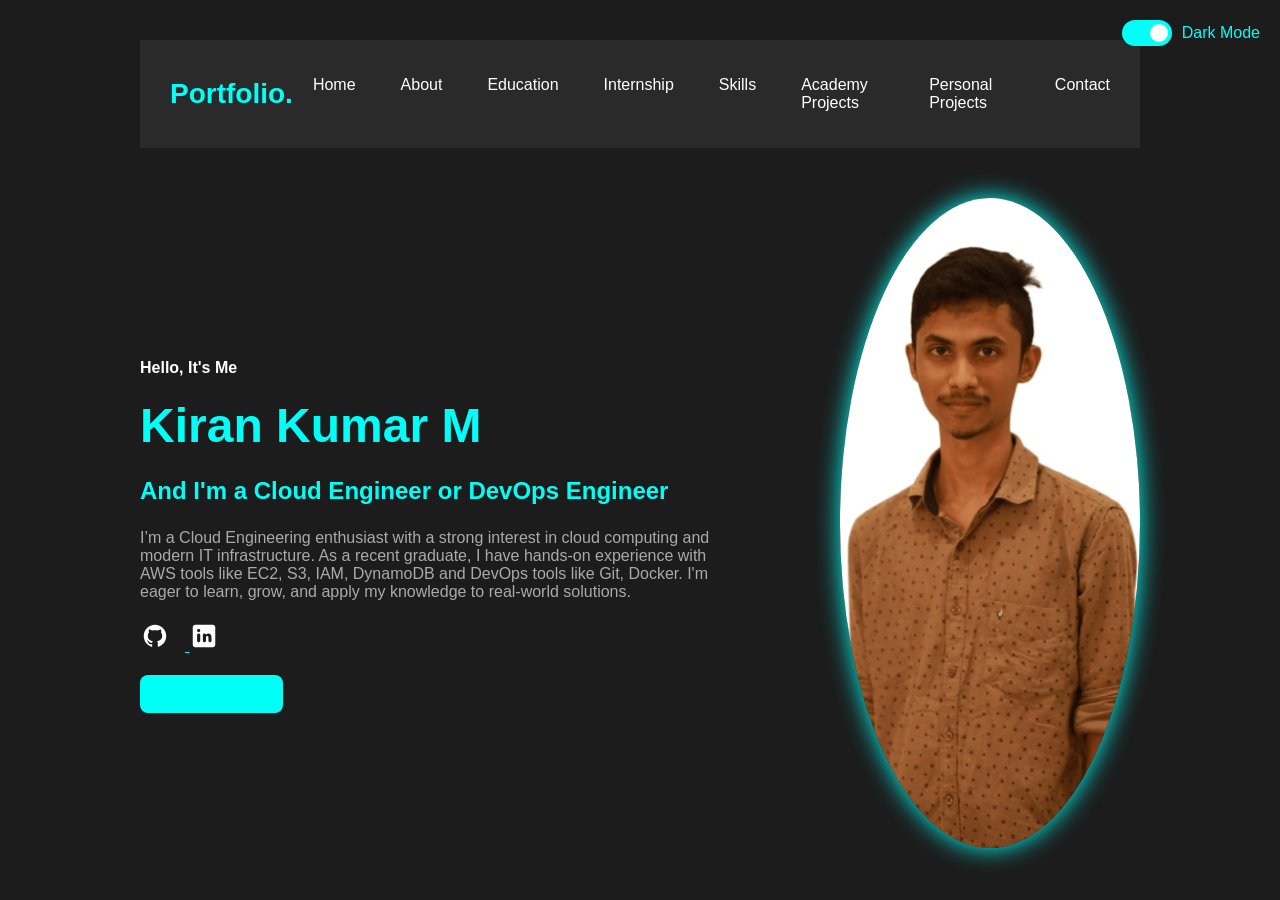
==== KiranKumar_portfolio/index.html @ 43e7f03f "Add files via upload" ====
<!DOCTYPE html>
<html lang="en">
<head>
  <meta charset="UTF-8" />
  <meta name="viewport" content="width=device-width, initial-scale=1.0"/>
  <title>Cloud Engineer Portfolio</title>
  <link rel="stylesheet" href="style.css" />
</head>
<body>

  <!-- Dark Mode Toggle -->
  <div class="dark-mode-toggle">
    <label class="switch">
      <input type="checkbox" id="modeToggle">
      <span class="slider round"></span>
    </label>
    <span class="toggle-label">Dark Mode</span>
  </div>

  <div class="container">
    <nav>
      <h2 class="logo">Portfolio.</h2>
      <ul class="nav-links">
        <li><a href="home.html">Home</a></li>
        <li><a href="about.html">About</a></li>
        <li><a href="education.html">Education</a></li>
        <li><a href="internship.html">Internship</a></li>
        <li><a href="skills.html">Skills</a></li>
        <li><a href="Academic projects.html">Academy Projects</a></li>
        <li><a href="personal project.html">Personal Projects</a></li>
        <li><a href="contact.html">Contact</a></li>
      </ul>
    </nav>

    <section class="hero">
      <div class="hero-text">
        <h4>Hello, It's Me</h4>
        <h1>Kiran Kumar M</h1>
        <h3>And I'm a <span>Cloud Engineer or DevOps Engineer</span></h3>
        <p>
          I’m a Cloud Engineering enthusiast with a strong interest in cloud computing and modern IT infrastructure. As a recent graduate, I have hands-on experience with AWS tools like EC2, S3, IAM, DynamoDB and DevOps tools like Git, Docker. I'm eager to learn, grow, and apply my knowledge to real-world solutions.
        </p>
        <div class="socials">
          <a href="https://github.com/kiranleo10" target="_blank">
            <img src="icons8-github.svg" alt="GitHub" />
          </a>
          <a href="https://www.linkedin.com/in/kiran-kumar-m-a8a944211" target="_blank">
            <img src="icons8-linkedin.svg" alt="LinkedIn" />
          </a>
        </div>
        <a href="Kiran Kumar M_CV.pdf" download class="btn">Download CV</a>
      </div>
      <div class="hero-img">
        <img src="Kiran Kumar photo.png" alt="Picture"/>
      </div>
    </section>
  </div>

  <!-- Dark Mode Script -->
  <script>
    const toggle = document.getElementById('modeToggle');
    const body = document.body;

    const savedTheme = localStorage.getItem('theme');
    if (savedTheme === 'light') {
      body.classList.add('light-mode');
      toggle.checked = false;
    } else {
      body.classList.add('dark-mode');
      toggle.checked = true;
    }

    toggle.addEventListener('change', () => {
      body.classList.toggle('dark-mode');
      body.classList.toggle('light-mode');
      const currentTheme = body.classList.contains('dark-mode') ? 'dark' : 'light';
      localStorage.setItem('theme', currentTheme);
    });
  </script>
</body>
</html>
---- KiranKumar_portfolio/style.css ----
body {
  margin: 0;
  padding: 0;
  font-family: 'Segoe UI', sans-serif;
  background-color: #0f0f0f;
  color: white;
}

.container {
  max-width: 1200px;
  margin: auto;
  padding: 20px;
}

nav {
  display: flex;
  justify-content: space-between;
  align-items: center;
  background: transparent;
}

.logo {
  font-size: 24px;
  font-weight: bold;
  color: #00fff7;
}

.nav-links {
  list-style: none;
  display: flex;
  gap: 25px;
}

.nav-links li a {
  text-decoration: none;
  color: white;
  transition: 0.3s;
}

.nav-links li a:hover {
  color: #00fff7;
}

.hero {
  display: flex;
  justify-content: space-between;
  align-items: center;
  margin-top: 50px;
}

.hero-text {
  max-width: 600px;
}

.hero-text h1 {
  font-size: 48px;
  margin: 10px 0;
}

.hero-text h3 {
  font-size: 24px;
}

.hero-text h3 span {
  color: #00fff7;
}

.hero-text p {
  margin: 20px 0;
  color: #aaa;
}

.socials a img {
  width: 30px;
  margin-right: 15px;
  filter: brightness(0) invert(1);
}

.btn {
  display: inline-block;
  margin-top: 20px;
  background: #00fff7;
  color: #000;
  padding: 10px 20px;
  text-decoration: none;
  border-radius: 25px;
  font-weight: bold;
  transition: background 0.3s;
}

.btn:hover {
  background: #00e6d2;
}

.hero-img img {
  width: 300px;
  border-radius: 50%;
  box-shadow: 0 0 25px #00fff7;
}
.skills-page {
  padding: 60px 20px;
  background: #1c1c1c;
  color: white;
  text-align: center;
}

.skills-page h2 {
  font-size: 32px;
  margin-bottom: 30px;
  color: #00fff7;
}

.skills-grid {
  display: flex;
  flex-wrap: wrap;
  justify-content: center;
  gap: 20px;
}

.skill-item {
  background: #00fff7;
  color: #000;
  font-weight: bold;
  padding: 15px 25px;
  border-radius: 30px;
  font-size: 16px;
  transition: transform 0.3s ease;
}

.skill-item:hover {
  transform: scale(1.1);
}
.skills-page {
  padding: 60px 20px;
  background: #1c1c1c;
  color: white;
  text-align: center;
}

.skills-page h2 {
  font-size: 32px;
  margin-bottom: 30px;
  color: #00fff7;
}

.skills-grid {
  display: flex;
  flex-wrap: wrap;
  justify-content: center;
  gap: 25px;
}

.skill-item {
  background: #2a2a2a;
  padding: 20px;
  border-radius: 12px;
  width: 140px;
  text-align: center;
  transition: transform 0.3s ease;
}

.skill-item i {
  font-size: 36px;
  color: #00fff7;
  margin-bottom: 10px;
}

.skill-item span {
  display: block;
  margin-top: 8px;
  font-size: 16px;
  font-weight: bold;
  color: white;
}

.skill-item:hover {
  transform: scale(1.1);
}
.projects-page {
  padding: 60px 20px;
  background: #1c1c1c;
  color: white;
  text-align: center;
}

.projects-page h2 {
  font-size: 32px;
  margin-bottom: 30px;
  color: #00fff7;
}

.project-item {
  background: #2a2a2a;
  margin: 20px auto;
  padding: 20px;
  border-radius: 12px;
  max-width: 800px;
  text-align: left;
  box-shadow: 0 0 10px rgba(0, 255, 247, 0.2);
  transition: transform 0.3s ease;
}

.project-item:hover {
  transform: scale(1.02);
}

.project-item h3 {
  font-size: 24px;
  color: #00fff7;
  margin-bottom: 10px;
}

.project-item p {
  font-size: 16px;
  color: #ccc;
  line-height: 1.6;
}
/* Reset default browser margin */
body, ul {
  margin: 0;
  padding: 0;
  box-sizing: border-box;
}

/* Basic Body Styling */
body {
  font-family: Arial, sans-serif;
  background-color: #1c1c1c;
  color: #ffffff;
}

/* Navigation Bar */
nav {
  background-color: #2a2a2a;
  padding: 15px 30px;
}

.nav-container {
  display: flex;
  justify-content: space-between;
  align-items: center;
}

.logo {
  font-size: 28px;
  color: #00fff7;
}

.nav-links {
  list-style: none;
  display: flex;
}

.nav-links li {
  margin-left: 20px;
}

.nav-links a {
  color: #ffffff;
  text-decoration: none;
  font-size: 16px;
}

.nav-links a:hover {
  color: #00fff7;
}

/* Hero Section */
.hero-section {
  display: flex;
  align-items: center;
  justify-content: center;
  height: 90vh;
  text-align: center;
  background-image: url('your_background_image.jpg'); /* Optional */
  background-size: cover;
  background-position: center;
}

.hero-content h2 {
  font-size: 40px;
  margin-bottom: 15px;
}

.hero-content p {
  font-size: 20px;
  margin-bottom: 25px;
  color: #ccc;
}

.highlight {
  color: #00fff7;
}

/* Button */
.btn {
  padding: 10px 20px;
  background-color: #00fff7;
  color: #1c1c1c;
  text-decoration: none;
  font-weight: bold;
  border-radius: 8px;
  transition: 0.3s;
}

.btn:hover {
  background-color: #00c2b7;
}
/* Education Page */
.education-page {
  padding: 60px 20px;
  background-color: #1c1c1c;
  text-align: center;
}

.education-page h2 {
  font-size: 32px;
  color: #00fff7;
  margin-bottom: 40px;
}

.education-card {
  background: #2a2a2a;
  margin: 20px auto;
  padding: 30px;
  border-radius: 12px;
  max-width: 600px;
  box-shadow: 0 0 10px rgba(0, 255, 247, 0.2);
}

.education-card h3 {
  font-size: 24px;
  color: #00fff7;
  margin-top: 15px;
}

.education-card p {
  font-size: 16px;
  color: #ccc;
  margin: 8px 0;
}

.college-logo {
  width: 100px;
  height: auto;
  margin-bottom: 10px;
}
/* Contact Page */
.contact-page {
  padding: 60px 20px;
  background-color: #1c1c1c;
  text-align: center;
}

.contact-page h2 {
  font-size: 32px;
  color: #00fff7;
  margin-bottom: 40px;
}

.contact-info p {
  font-size: 18px;
  color: #ccc;
  margin: 10px 0;
}

.contact-info i {
  color: #00fff7;
  margin-right: 8px;
}

.contact-form {
  margin-top: 30px;
  display: flex;
  flex-direction: column;
  align-items: center;
}

.contact-form input,
.contact-form textarea {
  width: 100%;
  max-width: 500px;
  margin: 10px 0;
  padding: 10px 15px;
  border: none;
  border-radius: 8px;
  background: #2a2a2a;
  color: #ffffff;
}

.contact-form button {
  padding: 10px 20px;
  background-color: #00fff7;
  color: #1c1c1c;
  font-weight: bold;
  border: none;
  border-radius: 8px;
  cursor: pointer;
  transition: 0.3s;
}

.contact-form button:hover {
  background-color: #00c2b7;
}
/* About Page */
.about-page {
  padding: 60px 20px;
  background-color: #1c1c1c;
  text-align: center;
}

.about-page h2 {
  font-size: 32px;
  color: #00fff7;
  margin-bottom: 40px;
}

.about-content {
  display: flex;
  flex-direction: column;
  align-items: center;
  gap: 30px;
}

.about-image img {
  width: 200px;
  height: 200px;
  border-radius: 50%;
  object-fit: cover;
  border: 4px solid #00fff7;
}

.about-text {
  max-width: 600px;
  text-align: center;
}

.about-text h3 {
  font-size: 24px;
  color: #00fff7;
  margin-bottom: 10px;
}

.about-text p {
  font-size: 16px;
  color: #ccc;
  margin-bottom: 20px;
}

.btn {
  padding: 10px 20px;
  background-color: #00fff7;
  color: #1c1c1c;
  font-weight: bold;
  border: none;
  border-radius: 8px;
  cursor: pointer;
  transition: 0.3s;
  text-decoration: none;
}

.btn:hover {
  background-color: #00c2b7;
}
/* Internship Page Styling */
.internship-page {
  padding: 60px 20px;
  background-color: #1c1c1c;
  text-align: center;
  color: white;
}

.internship-page h2 {
  font-size: 32px;
  color: #00fff7;
  margin-bottom: 40px;
}

/* Internship Page Main Container */
.internship-page {
  padding: 60px 20px;
  background-color: #1c1c1c;
  text-align: center;
  color: white;
}

.internship-page h2 {
  font-size: 32px;
  color: #00fff7;
  margin-bottom: 40px;
}

/* Internship Card */
.internship-card {
  background: #2a2a2a;
  padding: 30px;
  border-radius: 12px;
  max-width: 700px;
  margin: 0 auto;
  box-shadow: 0 0 10px rgba(0, 255, 247, 0.2);
  text-align: left;
}

.internship-card h3 span {
  color: #00fff7;
}

.internship-logo {
  display: block;
  margin: 0 auto 15px auto; /* centers horizontally and keeps bottom margin */
  width: 120px;
  height: auto;
}


/* Certificate Preview (PDF or Image) */
.certificate-preview {
  margin-top: 30px;
  text-align: center;
}

.certificate-preview p {
  font-size: 20px;
  font-weight: bold;
  color: #00fff7;
}

/* For Embedded PDF certificate */
.certificate-pdf {
  width: 100%;
  max-width: 700px;
  height: 500px;
  border: 2px solid #00fff7;
  border-radius: 10px;
  margin-top: 10px;
}

/* Optional: If still using an image preview for certificates */
.certificate-image {
  width: 100%;
  max-width: 500px;
  border: 2px solid #00fff7;
  border-radius: 8px;
}
body {
  margin: 0;
  font-family: 'Segoe UI', Tahoma, Geneva, Verdana, sans-serif;
  background-color: #1c1c1c;
  color: #ffffff;
}

.container {
  width: 90%;
  max-width: 1000px;
  margin: 0 auto;
  padding: 40px 0;
}

.projects-page h2 {
  text-align: center;
  font-size: 36px;
  color: #00fff7;
  margin-bottom: 40px;
}

.project-item {
  background-color: #2a2a2a;
  padding: 30px;
  border-radius: 12px;
  margin-bottom: 40px;
  box-shadow: 0 0 10px rgba(0, 255, 247, 0.2);
}

.project-item h3 {
  font-size: 24px;
  color: #00fff7;
  margin-bottom: 15px;
}

.project-item p {
  font-size: 16px;
  line-height: 1.6;
  margin-bottom: 10px;
}

.project-screenshot {
  width: 100%;
  max-width: 600px;
  height: auto;
  display: block;
  margin: 20px auto;
  border: 2px solid #00fff7;
  border-radius: 10px;
}
/* Dark Mode Toggle */
.dark-mode-toggle {
  position: fixed;
  top: 20px;
  right: 20px;
  z-index: 999;
  display: flex;
  align-items: center;
  gap: 10px;
}

.switch {
  position: relative;
  display: inline-block;
  width: 50px;
  height: 26px;
}

.switch input {
  opacity: 0;
  width: 0;
  height: 0;
}

.slider {
  position: absolute;
  cursor: pointer;
  background-color: #ccc;
  border-radius: 34px;
  top: 0;
  left: 0;
  right: 0;
  bottom: 0;
  transition: 0.4s;
}

.slider:before {
  position: absolute;
  content: "";
  height: 18px;
  width: 18px;
  left: 4px;
  bottom: 4px;
  background-color: white;
  border-radius: 50%;
  transition: 0.4s;
}

input:checked + .slider {
  background-color: #00fff7;
}

input:checked + .slider:before {
  transform: translateX(24px);
}

.slider.round {
  border-radius: 34px;
}

/* Theme Colors */
.light-mode {
  background-color: #f4f4f4;
  color: #1c1c1c;
}

.dark-mode {
  background-color: #1c1c1c;
  color: white;
}

.dark-mode h1, .dark-mode h2, .dark-mode h3,
.dark-mode a, .dark-mode .toggle-label {
  color: #00fff7;
}
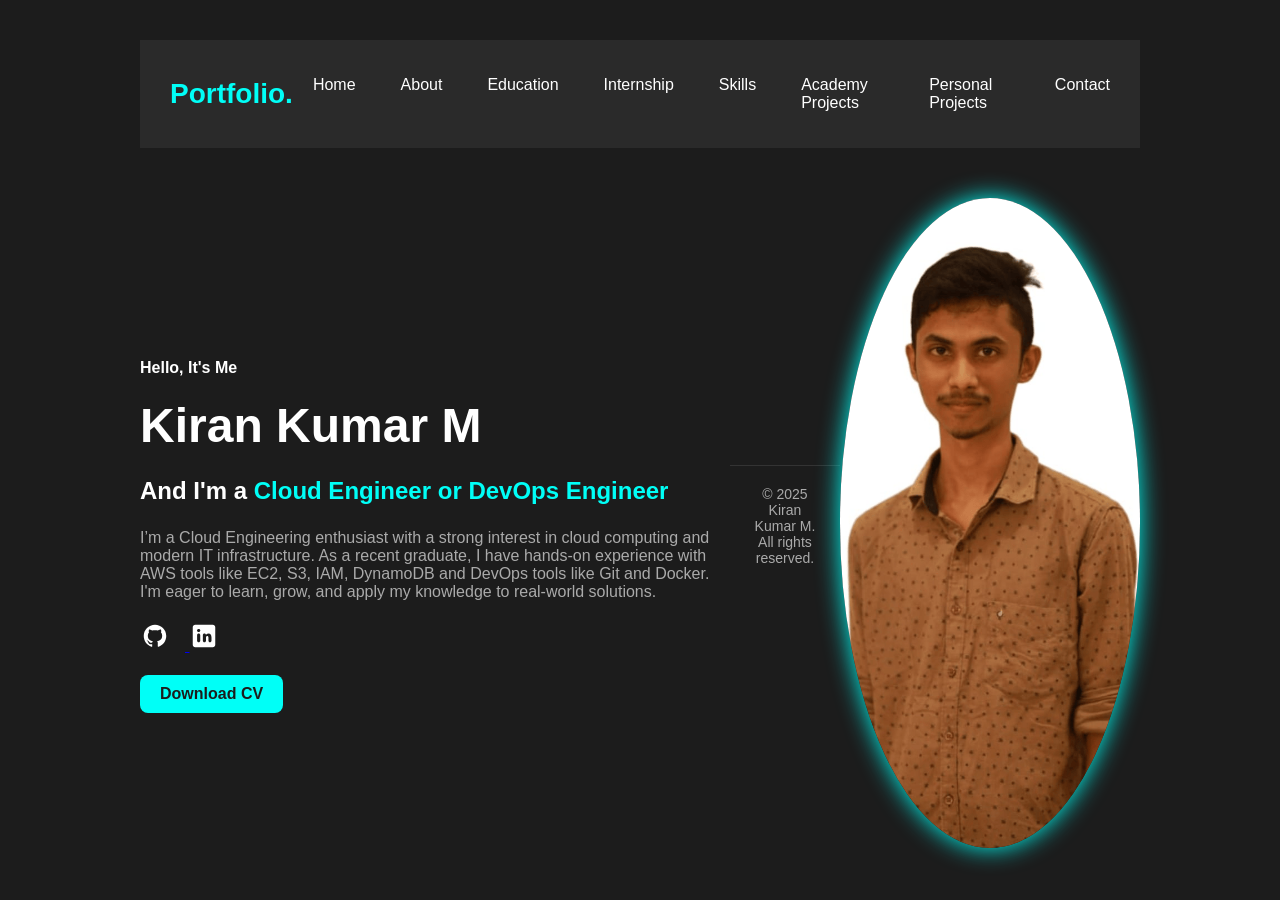
==== commit 704d3f04: "Add files via upload" ====
--- a/KiranKumar_portfolio/index.html
+++ b/KiranKumar_portfolio/index.html
@@ -3,21 +3,22 @@
 <head>
   <meta charset="UTF-8" />
   <meta name="viewport" content="width=device-width, initial-scale=1.0"/>
-  <title>Cloud Engineer Portfolio</title>
-  <link rel="stylesheet" href="style.css" />
+  <title>Cloud Engineer or DevOps Engineer Portfolio</title>
+  
+  <!-- CSS Link -->
+  <link rel="stylesheet" href="static/css/style.css">
+
+  
+  <!-- Favicon (corrected) -->
+  <link rel="icon" type="image/png" href="static/Image/portfolio_icon.png">
+
 </head>
 <body>
 
-  <!-- Dark Mode Toggle -->
-  <div class="dark-mode-toggle">
-    <label class="switch">
-      <input type="checkbox" id="modeToggle">
-      <span class="slider round"></span>
-    </label>
-    <span class="toggle-label">Dark Mode</span>
-  </div>
+  
 
   <div class="container">
+    <!-- Navigation Bar -->
     <nav>
       <h2 class="logo">Portfolio.</h2>
       <ul class="nav-links">
@@ -32,50 +33,41 @@
       </ul>
     </nav>
 
+    <!-- Hero Section -->
     <section class="hero">
       <div class="hero-text">
         <h4>Hello, It's Me</h4>
         <h1>Kiran Kumar M</h1>
         <h3>And I'm a <span>Cloud Engineer or DevOps Engineer</span></h3>
         <p>
-          I’m a Cloud Engineering enthusiast with a strong interest in cloud computing and modern IT infrastructure. As a recent graduate, I have hands-on experience with AWS tools like EC2, S3, IAM, DynamoDB and DevOps tools like Git, Docker. I'm eager to learn, grow, and apply my knowledge to real-world solutions.
+          I’m a Cloud Engineering enthusiast with a strong interest in cloud computing and modern IT infrastructure. As a recent graduate, I have hands-on experience with AWS tools like EC2, S3, IAM, DynamoDB and DevOps tools like Git and Docker. I'm eager to learn, grow, and apply my knowledge to real-world solutions.
         </p>
+
+        <!-- Social Links -->
         <div class="socials">
-          <a href="https://github.com/kiranleo10" target="_blank">
-            <img src="icons8-github.svg" alt="GitHub" />
+          <a href="https://github.com/kiranleo10" target="_blank" title="GitHub">
+            <img src="icons8-github.svg" alt="GitHub icon" />
           </a>
-          <a href="https://www.linkedin.com/in/kiran-kumar-m-a8a944211" target="_blank">
-            <img src="icons8-linkedin.svg" alt="LinkedIn" />
+          <a href="https://www.linkedin.com/in/kiran-kumar-m-a8a944211" target="_blank" title="LinkedIn">
+            <img src="icons8-linkedin.svg" alt="LinkedIn icon" />
           </a>
         </div>
+
+        <!-- Download CV -->
         <a href="Kiran Kumar M_CV.pdf" download class="btn">Download CV</a>
       </div>
+      <!-- Footer Section -->
+<footer style="text-align: center; padding: 20px; color: #aaa;">
+  &copy; 2025 Kiran Kumar M. All rights reserved.
+</footer>
+
+
+      <!-- Hero Image -->
       <div class="hero-img">
-        <img src="Kiran Kumar photo.png" alt="Picture"/>
+        <img src="Kiran Kumar photo.png" alt="Kiran Kumar M photo" />
       </div>
     </section>
   </div>
 
-  <!-- Dark Mode Script -->
-  <script>
-    const toggle = document.getElementById('modeToggle');
-    const body = document.body;
+  
 
-    const savedTheme = localStorage.getItem('theme');
-    if (savedTheme === 'light') {
-      body.classList.add('light-mode');
-      toggle.checked = false;
-    } else {
-      body.classList.add('dark-mode');
-      toggle.checked = true;
-    }
-
-    toggle.addEventListener('change', () => {
-      body.classList.toggle('dark-mode');
-      body.classList.toggle('light-mode');
-      const currentTheme = body.classList.contains('dark-mode') ? 'dark' : 'light';
-      localStorage.setItem('theme', currentTheme);
-    });
-  </script>
-</body>
-</html>
--- a/KiranKumar_portfolio/static/css/style.css
+++ b/KiranKumar_portfolio/static/css/style.css
@@ -0,0 +1,612 @@
+body {
+  margin: 0;
+  padding: 0;
+  font-family: 'Segoe UI', sans-serif;
+  background-color: #0f0f0f;
+  color: white;
+}
+
+.container {
+  max-width: 1200px;
+  margin: auto;
+  padding: 20px;
+}
+
+nav {
+  display: flex;
+  justify-content: space-between;
+  align-items: center;
+  background: transparent;
+}
+
+.logo {
+  font-size: 24px;
+  font-weight: bold;
+  color: #00fff7;
+}
+
+.nav-links {
+  list-style: none;
+  display: flex;
+  gap: 25px;
+}
+
+.nav-links li a {
+  text-decoration: none;
+  color: white;
+  transition: 0.3s;
+}
+
+.nav-links li a:hover {
+  color: #00fff7;
+}
+
+.hero {
+  display: flex;
+  justify-content: space-between;
+  align-items: center;
+  margin-top: 50px;
+}
+
+.hero-text {
+  max-width: 600px;
+}
+
+.hero-text h1 {
+  font-size: 48px;
+  margin: 10px 0;
+}
+
+.hero-text h3 {
+  font-size: 24px;
+}
+
+.hero-text h3 span {
+  color: #00fff7;
+}
+
+.hero-text p {
+  margin: 20px 0;
+  color: #aaa;
+}
+
+.socials a img {
+  width: 30px;
+  margin-right: 15px;
+  filter: brightness(0) invert(1);
+}
+
+.btn {
+  display: inline-block;
+  margin-top: 20px;
+  background: #00fff7;
+  color: #000;
+  padding: 10px 20px;
+  text-decoration: none;
+  border-radius: 25px;
+  font-weight: bold;
+  transition: background 0.3s;
+}
+
+.btn:hover {
+  background: #00e6d2;
+}
+
+.hero-img img {
+  width: 300px;
+  border-radius: 50%;
+  box-shadow: 0 0 25px #00fff7;
+}
+.skills-page {
+  padding: 60px 20px;
+  background: #1c1c1c;
+  color: white;
+  text-align: center;
+}
+
+.skills-page h2 {
+  font-size: 32px;
+  margin-bottom: 30px;
+  color: #00fff7;
+}
+
+.skills-grid {
+  display: flex;
+  flex-wrap: wrap;
+  justify-content: center;
+  gap: 20px;
+}
+
+.skill-item {
+  background: #00fff7;
+  color: #000;
+  font-weight: bold;
+  padding: 15px 25px;
+  border-radius: 30px;
+  font-size: 16px;
+  transition: transform 0.3s ease;
+}
+
+.skill-item:hover {
+  transform: scale(1.1);
+}
+.skills-page {
+  padding: 60px 20px;
+  background: #1c1c1c;
+  color: white;
+  text-align: center;
+}
+
+.skills-page h2 {
+  font-size: 32px;
+  margin-bottom: 30px;
+  color: #00fff7;
+}
+
+.skills-grid {
+  display: flex;
+  flex-wrap: wrap;
+  justify-content: center;
+  gap: 25px;
+}
+
+.skill-item {
+  background: #2a2a2a;
+  padding: 20px;
+  border-radius: 12px;
+  width: 140px;
+  text-align: center;
+  transition: transform 0.3s ease;
+}
+
+.skill-item i {
+  font-size: 36px;
+  color: #00fff7;
+  margin-bottom: 10px;
+}
+
+.skill-item span {
+  display: block;
+  margin-top: 8px;
+  font-size: 16px;
+  font-weight: bold;
+  color: white;
+}
+
+.skill-item:hover {
+  transform: scale(1.1);
+}
+.projects-page {
+  padding: 60px 20px;
+  background: #1c1c1c;
+  color: white;
+  text-align: center;
+}
+
+.projects-page h2 {
+  font-size: 32px;
+  margin-bottom: 30px;
+  color: #00fff7;
+}
+
+.project-item {
+  background: #2a2a2a;
+  margin: 20px auto;
+  padding: 20px;
+  border-radius: 12px;
+  max-width: 800px;
+  text-align: left;
+  box-shadow: 0 0 10px rgba(0, 255, 247, 0.2);
+  transition: transform 0.3s ease;
+}
+
+.project-item:hover {
+  transform: scale(1.02);
+}
+
+.project-item h3 {
+  font-size: 24px;
+  color: #00fff7;
+  margin-bottom: 10px;
+}
+
+.project-item p {
+  font-size: 16px;
+  color: #ccc;
+  line-height: 1.6;
+}
+/* Reset default browser margin */
+body, ul {
+  margin: 0;
+  padding: 0;
+  box-sizing: border-box;
+}
+
+/* Basic Body Styling */
+body {
+  font-family: Arial, sans-serif;
+  background-color: #1c1c1c;
+  color: #ffffff;
+}
+
+/* Navigation Bar */
+nav {
+  background-color: #2a2a2a;
+  padding: 15px 30px;
+}
+
+.nav-container {
+  display: flex;
+  justify-content: space-between;
+  align-items: center;
+}
+
+.logo {
+  font-size: 28px;
+  color: #00fff7;
+}
+
+.nav-links {
+  list-style: none;
+  display: flex;
+}
+
+.nav-links li {
+  margin-left: 20px;
+}
+
+.nav-links a {
+  color: #ffffff;
+  text-decoration: none;
+  font-size: 16px;
+}
+
+.nav-links a:hover {
+  color: #00fff7;
+}
+
+/* Hero Section */
+.hero-section {
+  display: flex;
+  align-items: center;
+  justify-content: center;
+  height: 90vh;
+  text-align: center;
+  background-image: url('your_background_image.jpg'); /* Optional */
+  background-size: cover;
+  background-position: center;
+}
+
+.hero-content h2 {
+  font-size: 40px;
+  margin-bottom: 15px;
+}
+
+.hero-content p {
+  font-size: 20px;
+  margin-bottom: 25px;
+  color: #ccc;
+}
+
+.highlight {
+  color: #00fff7;
+}
+
+/* Button */
+.btn {
+  padding: 10px 20px;
+  background-color: #00fff7;
+  color: #1c1c1c;
+  text-decoration: none;
+  font-weight: bold;
+  border-radius: 8px;
+  transition: 0.3s;
+}
+
+.btn:hover {
+  background-color: #00c2b7;
+}
+/* Education Page */
+.education-page {
+  padding: 60px 20px;
+  background-color: #1c1c1c;
+  text-align: center;
+}
+
+.education-page h2 {
+  font-size: 32px;
+  color: #00fff7;
+  margin-bottom: 40px;
+}
+
+.education-card {
+  background: #2a2a2a;
+  margin: 20px auto;
+  padding: 30px;
+  border-radius: 12px;
+  max-width: 600px;
+  box-shadow: 0 0 10px rgba(0, 255, 247, 0.2);
+}
+
+.education-card h3 {
+  font-size: 24px;
+  color: #00fff7;
+  margin-top: 15px;
+}
+
+.education-card p {
+  font-size: 16px;
+  color: #ccc;
+  margin: 8px 0;
+}
+
+.college-logo {
+  width: 100px;
+  height: auto;
+  margin-bottom: 10px;
+}
+/* Contact Page */
+.contact-page {
+  padding: 60px 20px;
+  background-color: #1c1c1c;
+  text-align: center;
+}
+
+.contact-page h2 {
+  font-size: 32px;
+  color: #00fff7;
+  margin-bottom: 40px;
+}
+
+.contact-info p {
+  font-size: 18px;
+  color: #ccc;
+  margin: 10px 0;
+}
+
+.contact-info i {
+  color: #00fff7;
+  margin-right: 8px;
+}
+
+.contact-form {
+  margin-top: 30px;
+  display: flex;
+  flex-direction: column;
+  align-items: center;
+}
+
+.contact-form input,
+.contact-form textarea {
+  width: 100%;
+  max-width: 500px;
+  margin: 10px 0;
+  padding: 10px 15px;
+  border: none;
+  border-radius: 8px;
+  background: #2a2a2a;
+  color: #ffffff;
+}
+
+.contact-form button {
+  padding: 10px 20px;
+  background-color: #00fff7;
+  color: #1c1c1c;
+  font-weight: bold;
+  border: none;
+  border-radius: 8px;
+  cursor: pointer;
+  transition: 0.3s;
+}
+
+.contact-form button:hover {
+  background-color: #00c2b7;
+}
+/* About Page */
+.about-page {
+  padding: 60px 20px;
+  background-color: #1c1c1c;
+  text-align: center;
+}
+
+.about-page h2 {
+  font-size: 32px;
+  color: #00fff7;
+  margin-bottom: 40px;
+}
+
+.about-content {
+  display: flex;
+  flex-direction: column;
+  align-items: center;
+  gap: 30px;
+}
+
+.about-image img {
+  width: 200px;
+  height: 200px;
+  border-radius: 50%;
+  object-fit: cover;
+  border: 4px solid #00fff7;
+}
+
+.about-text {
+  max-width: 600px;
+  text-align: center;
+}
+
+.about-text h3 {
+  font-size: 24px;
+  color: #00fff7;
+  margin-bottom: 10px;
+}
+
+.about-text p {
+  font-size: 16px;
+  color: #ccc;
+  margin-bottom: 20px;
+}
+
+.btn {
+  padding: 10px 20px;
+  background-color: #00fff7;
+  color: #1c1c1c;
+  font-weight: bold;
+  border: none;
+  border-radius: 8px;
+  cursor: pointer;
+  transition: 0.3s;
+  text-decoration: none;
+}
+
+.btn:hover {
+  background-color: #00c2b7;
+}
+/* Internship Page Styling */
+.internship-page {
+  padding: 60px 20px;
+  background-color: #1c1c1c;
+  text-align: center;
+  color: white;
+}
+
+.internship-page h2 {
+  font-size: 32px;
+  color: #00fff7;
+  margin-bottom: 40px;
+}
+
+/* Internship Page Main Container */
+.internship-page {
+  padding: 60px 20px;
+  background-color: #1c1c1c;
+  text-align: center;
+  color: white;
+}
+
+.internship-page h2 {
+  font-size: 32px;
+  color: #00fff7;
+  margin-bottom: 40px;
+}
+
+/* Internship Card */
+.internship-card {
+  background: #2a2a2a;
+  padding: 30px;
+  border-radius: 12px;
+  max-width: 700px;
+  margin: 0 auto;
+  box-shadow: 0 0 10px rgba(0, 255, 247, 0.2);
+  text-align: left;
+}
+
+.internship-card h3 span {
+  color: #00fff7;
+}
+
+.internship-logo {
+  display: block;
+  margin: 0 auto 15px auto; /* centers horizontally and keeps bottom margin */
+  width: 120px;
+  height: auto;
+}
+
+
+/* Certificate Preview (PDF or Image) */
+.certificate-preview {
+  margin-top: 30px;
+  text-align: center;
+}
+
+.certificate-preview p {
+  font-size: 20px;
+  font-weight: bold;
+  color: #00fff7;
+}
+
+/* For Embedded PDF certificate */
+.certificate-pdf {
+  width: 100%;
+  max-width: 700px;
+  height: 500px;
+  border: 2px solid #00fff7;
+  border-radius: 10px;
+  margin-top: 10px;
+}
+
+/* Optional: If still using an image preview for certificates */
+.certificate-image {
+  width: 100%;
+  max-width: 500px;
+  border: 2px solid #00fff7;
+  border-radius: 8px;
+}
+body {
+  margin: 0;
+  font-family: 'Segoe UI', Tahoma, Geneva, Verdana, sans-serif;
+  background-color: #1c1c1c;
+  color: #ffffff;
+}
+
+.container {
+  width: 90%;
+  max-width: 1000px;
+  margin: 0 auto;
+  padding: 40px 0;
+}
+
+.projects-page h2 {
+  text-align: center;
+  font-size: 36px;
+  color: #00fff7;
+  margin-bottom: 40px;
+}
+
+.project-item {
+  background-color: #2a2a2a;
+  padding: 30px;
+  border-radius: 12px;
+  margin-bottom: 40px;
+  box-shadow: 0 0 10px rgba(0, 255, 247, 0.2);
+}
+
+.project-item h3 {
+  font-size: 24px;
+  color: #00fff7;
+  margin-bottom: 15px;
+}
+
+.project-item p {
+  font-size: 16px;
+  line-height: 1.6;
+  margin-bottom: 10px;
+}
+
+.project-screenshot {
+  width: 100%;
+  max-width: 600px;
+  height: auto;
+  display: block;
+  margin: 20px auto;
+  border: 2px solid #00fff7;
+  border-radius: 10px;
+}
+footer {
+  background-color: #1c1c1c;
+  color: #ccc;
+  padding: 20px 0;
+  text-align: center;
+  font-size: 14px;
+  border-top: 1px solid #333;
+}
+
+
+
+
+
+
+
+
+
+
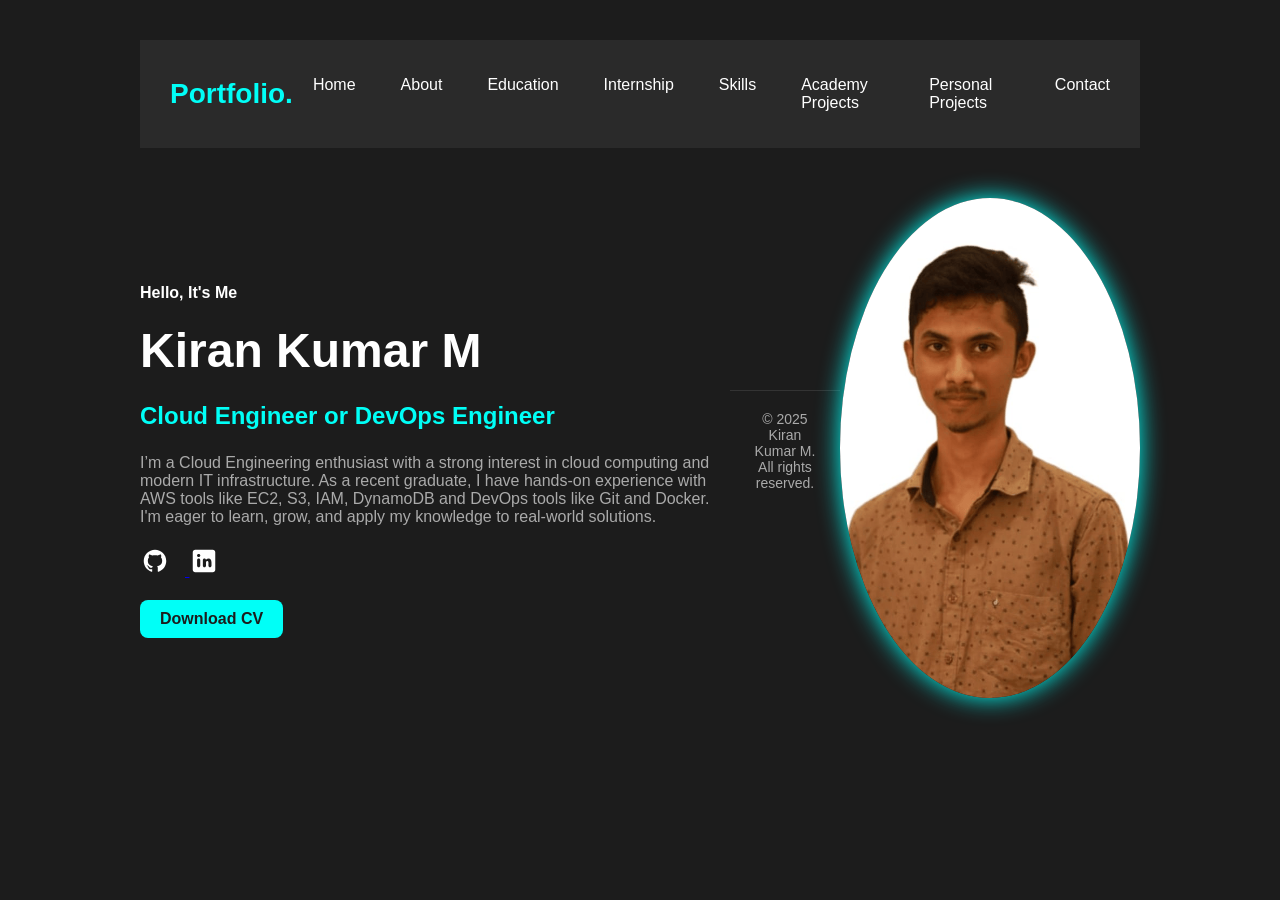
==== commit 9e288946: "Add files via upload" ====
--- a/KiranKumar_portfolio/index.html
+++ b/KiranKumar_portfolio/index.html
@@ -38,7 +38,7 @@
       <div class="hero-text">
         <h4>Hello, It's Me</h4>
         <h1>Kiran Kumar M</h1>
-        <h3>And I'm a <span>Cloud Engineer or DevOps Engineer</span></h3>
+        <h3><span>Cloud Engineer or DevOps Engineer</span></h3>
         <p>
           I’m a Cloud Engineering enthusiast with a strong interest in cloud computing and modern IT infrastructure. As a recent graduate, I have hands-on experience with AWS tools like EC2, S3, IAM, DynamoDB and DevOps tools like Git and Docker. I'm eager to learn, grow, and apply my knowledge to real-world solutions.
         </p>
